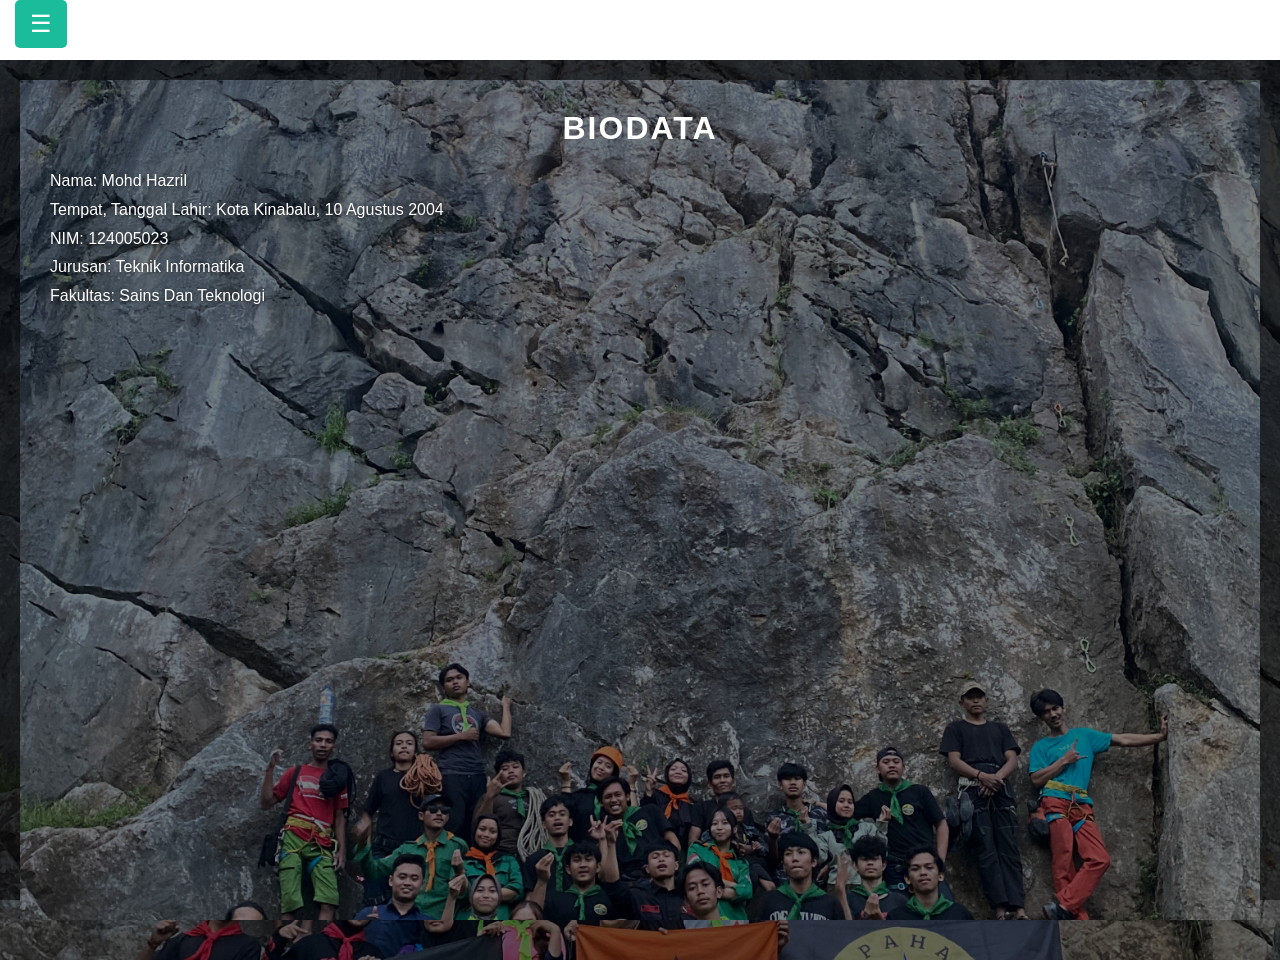
==== web_biodata/index.html @ 32e0f4a4 "first commit" ====
<!DOCTYPE html>
<html lang="id">
<head>
    <meta charset="UTF-8">
    <meta name="viewport" content="width=device-width, initial-scale=1.0">
    <title>Website Saya</title>
    <link rel="stylesheet" href="index.css">
</head>

<body>

<!-- TOGGLE -->
<input type="checkbox" id="menu-toggle">
<label for="menu-toggle" class="toggle-btn">☰</label>

<!-- HEADER MENU -->
<header class="header-menu">
    <a href="#home">Home</a>
    <a href="#hobby">Hobby</a>
    <a href="#pendidikan">Pendidikan</a>
    <a href="#kontak">Kontak</a>
</header>

<!-- CONTENT -->
<div class="content">

    <div id="home" class="page active">
        <h1>Biodata</h1>
        <p>Nama: Mohd Hazril</p>
        <p>Tempat, Tanggal Lahir: Kota Kinabalu, 10 Agustus 2004</p>
        <p>NIM: 124005023</p>
        <p>Jurusan: Teknik Informatika</p>
        <p>Fakultas: Sains Dan Teknologi</p>
    </div>

    <div id="hobby" class="page">
        <h1>Hobby</h1>
        <ul>
            <li>Lari</li>
            <li>Mendaki</li>
            <li>Ngoding</li>
        </ul>
    </div>

    <div id="pendidikan" class="page">
        <h1>Pendidikan</h1>
        <table class="tabelku">
            <tr>
                <th>No</th>
                <th>Sekolah</th>
                <th>Tahun</th>
            </tr>
            <tr>
                <td>1</td>
                <td>SD SIKK</td>
                <td>2012-2018</td>
            </tr>
            <tr>
                <td>2</td>
                <td>SMP SIKK</td>
                <td>2018-2021</td>
            </tr>
            <tr>
                <td>3</td>
                <td>SMK Brawijaya Ponorogo</td>
                <td>2021-2024</td>
            </tr>
        </table>
    </div>

    <div id="kontak" class="page">
        <h1>Kontak</h1>
        <p>Email: <a href="mailto:mohdhazril6168@gmail.com">mohdhazril6168@gmail.com</a></p>
        <p>Instagram: <a href="https://instagram.com/lrzhhh_69" target="_blank">@lrzhhh_69</a></p>
        <p>WhatsApp: <a href="https://wa.me/6285641848054" target="_blank">Chat Saya</a></p>
    </div>

</div>

<script>
    // Background images for each page
    const backgrounds = {
        home: 'foto1.jpeg',
        hobby: 'foto2.jpeg',
        pendidikan: 'foto3.jpeg',
        kontak: 'foto4.jpeg'
    };

    // Function to show page
    function showPage(pageId) {
        // Hide all pages
        let pages = document.querySelectorAll('.page');
        pages.forEach(page => page.classList.remove('active'));

        // Show selected page
        document.getElementById(pageId).classList.add('active');

        // Change background
        const content = document.querySelector('.content');
        content.style.backgroundImage = `linear-gradient(rgba(0,0,0,0.5), rgba(0,0,0,0.5)), url('${backgrounds[pageId]}')`;

        // Close mobile menu after click
        if (window.innerWidth <= 768) {
            document.getElementById('menu-toggle').checked = true;
        }
    }

    // Handle menu clicks
    document.querySelectorAll('.header-menu a').forEach(link => {
        link.addEventListener('click', function(e) {
            e.preventDefault();
            let target = this.getAttribute('href').substring(1); // Remove #
            showPage(target);
            // Close menu after click
            document.getElementById('menu-toggle').checked = false;
        });
    });

    // Show home page on load
    showPage('home');
</script>

</body>
</html>
---- web_biodata/index.css ----
* {
    margin: 0;
    padding: 0;
    box-sizing: border-box;
}

body {
    margin: 0;
    font-family: Arial, sans-serif;
}

/* HIDE CHECKBOX */
#menu-toggle {
    display: none;
}

/* TOGGLE BUTTON */
.toggle-btn {
    position: fixed;
    top: 0px;
    left: 15px;
    font-size: 24px;
    background: #1abc9c;
    color: white;
    padding: 10px 15px;
    cursor: pointer;
    z-index: 1001;
    border-radius: 5px;
    border: none;
    transition: 0.3s;
}

.toggle-btn:hover {
    background: #16a085;
    transform: scale(1.1);
}

/* HEADER MENU */
.header-menu {
    position: fixed;
    top: 0;
    left: -100%;
    width: 100%;
    background: #2c3e50;
    padding: 10px;
    display: flex;
    justify-content: center;
    flex-wrap: wrap;
    z-index: 1000;
    transition: left 0.4s ease;
}

#menu-toggle:checked ~ .header-menu {
    left: 0;
}

.header-menu a {
    color: white;
    padding: 10px 20px;
    text-decoration: none;
    margin: 0 10px;
    background: #34495e;
    border-radius: 5px;
    transition: 0.3s;
}

.header-menu a:hover {
    background: #1abc9c;
    transform: scale(1.05);
}

/* CONTENT */
.content {
    margin-left: 0;
    margin-top: 60px;
    padding: 20px;
    transition: 0.4s;
    min-height: 100vh;
    position: relative;
    background-size: cover;
    background-position: center;
    background-repeat: no-repeat;
    background-attachment: fixed;
}

/* OVERLAY FOR CONTENT */
.content::before {
    content: "";
    position: absolute;
    top: 0;
    left: 0;
    right: 0;
    bottom: 0;
    background: rgba(0,0,0,0.6);
    z-index: 0;
}

/* CONTENT FULL WIDTH */
#menu-toggle:checked ~ .content {
    margin-left: 0;
}

/* CONTENT FULL WIDTH */
#menu-toggle:checked ~ .content {
    margin-left: 0;
}

.content * {
    position: relative;
    z-index: 1;
}

/* PAGE */
.page {
    width: 100%;
    min-height: calc(100vh - 60px);
    padding: 30px;
    color: white;
    display: none;
}

.page.active {
    display: block;
}

.page h1 {
    text-align: center;
    letter-spacing: 2px;
    text-transform: uppercase;
    margin-bottom: 20px;
    font-size: 32px;
}

.page p, .page ul {
    font-size: 16px;
    line-height: 1.8;
}

.page ul {
    margin-left: 30px;
}

.page li {
    margin: 10px 0;
}

/* TABLE */
.tabelku {
    width: 80%;
    margin: 20px auto;
    border-collapse: collapse;
    background: rgba(255,255,255,0.1);
    backdrop-filter: blur(5px);
    border-radius: 10px;
    overflow: hidden;
}

.tabelku th, .tabelku td {
    border: 1px solid white;
    padding: 12px;
    text-align: center;
}

.tabelku th {
    background: rgba(0,0,0,0.7);
    font-weight: bold;
}

.tabelku tr {
    transition: all 0.3s ease;
}

.tabelku tr:hover {
    transform: scale(1.02);
    background: rgba(255,255,255,0.2);
}

/* RESPONSIVE */
@media (max-width: 768px) {
    .header-menu {
        justify-content: flex-start;
        padding: 5px;
    }

    .header-menu a {
        padding: 8px 15px;
        margin: 5px;
        font-size: 14px;
    }

    .content {
        margin-top: 80px;
        padding: 15px;
    }
}
}

.page h1 {
    text-align: center;
    letter-spacing: 2px;
    text-transform: uppercase;
    margin-bottom: 20px;
    text-shadow: 2px 2px 8px rgba(0,0,0,0.5);
    font-size: 32px;
}

.page p, .page ul {
    font-size: 16px;
    line-height: 1.8;
    text-shadow: 1px 1px 4px rgba(0,0,0,0.5);
}

.page ul {
    margin-left: 30px;
}

.page li {
    margin: 10px 0;
}

/* Background tiap menu */
#home {
    background: linear-gradient(rgba(0,0,0,0.5), rgba(0,0,0,0.5)), 
                url('foto1.jpeg') center/cover no-repeat;
}

#hobby {
    background: linear-gradient(rgba(0,0,0,0.5), rgba(0,0,0,0.5)), 
                url('foto2.jpeg') center/cover no-repeat;
}

#pendidikan {
    background: linear-gradient(rgba(0,0,0,0.5), rgba(0,0,0,0.5)), 
                url('foto3.jpeg') center/cover no-repeat;
}

#kontak {
    background: linear-gradient(rgba(0,0,0,0.5), rgba(0,0,0,0.5)), 
                url('foto4.jpeg') center/cover no-repeat;
}
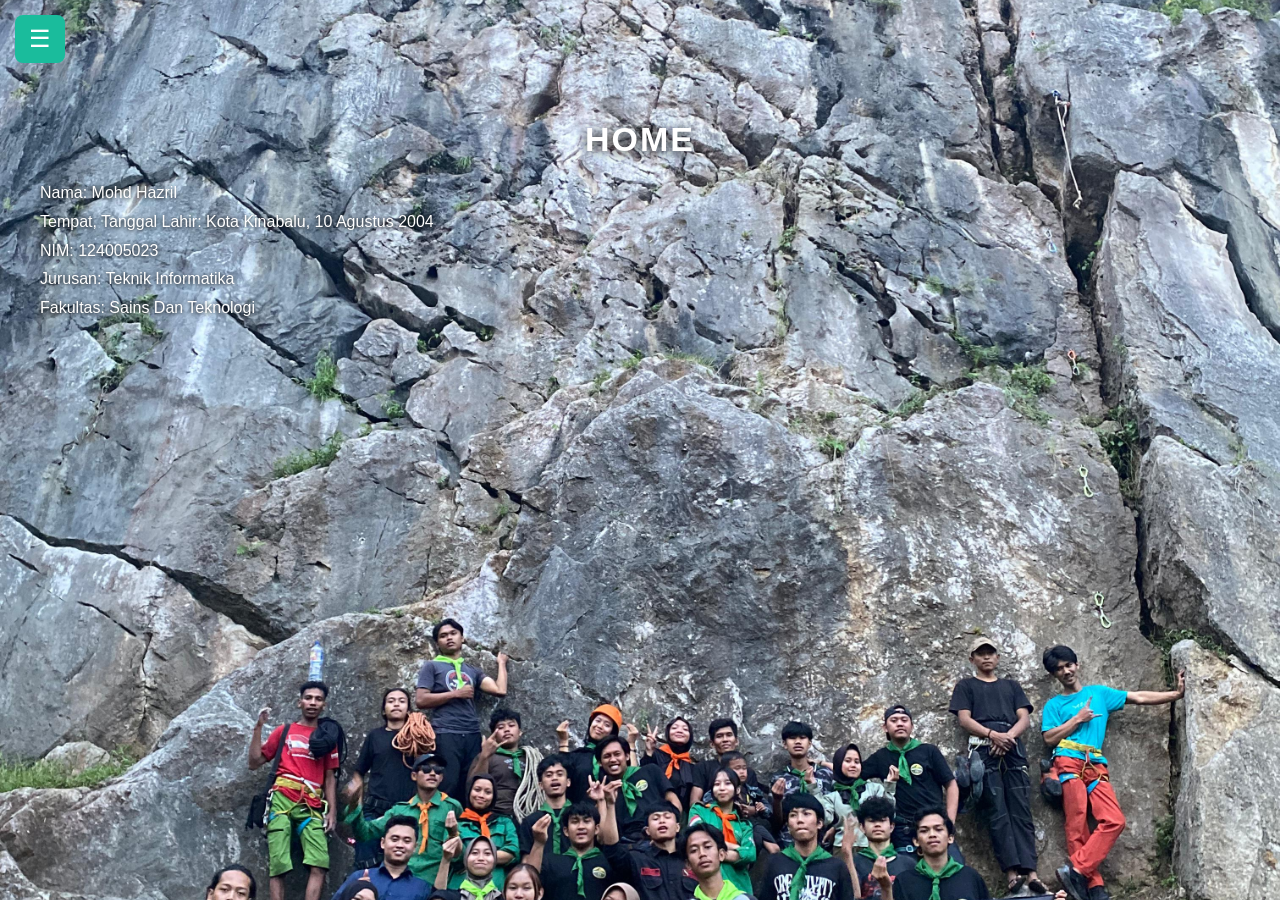
==== commit edb1cd1a: "updete websit profil" ====
--- a/web_biodata/index.html
+++ b/web_biodata/index.html
@@ -1,124 +1,77 @@
-<!DOCTYPE html>
+﻿<!DOCTYPE html>
 <html lang="id">
 <head>
     <meta charset="UTF-8">
     <meta name="viewport" content="width=device-width, initial-scale=1.0">
-    <title>Website Saya</title>
+    <title>Website Profil</title>
     <link rel="stylesheet" href="index.css">
 </head>
+<body>
+    <input type="radio" id="home-page" name="page" checked>
+    <input type="radio" id="about-page" name="page">
+    <input type="radio" id="kontak-page" name="page">
 
-<body>
+    <input type="checkbox" id="menu-toggle">
+    <label for="menu-toggle" class="toggle-btn">☰</label>
 
-<!-- TOGGLE -->
-<input type="checkbox" id="menu-toggle">
-<label for="menu-toggle" class="toggle-btn">☰</label>
+    <header class="header-menu">
+        <label for="home-page">Home</label>
+        <label for="about-page">About</label>
+        <label for="kontak-page">Kontak</label>
+    </header>
 
-<!-- HEADER MENU -->
-<header class="header-menu">
-    <a href="#home">Home</a>
-    <a href="#hobby">Hobby</a>
-    <a href="#pendidikan">Pendidikan</a>
-    <a href="#kontak">Kontak</a>
-</header>
+    <div class="content">
+        <section id="home" class="page">
+            <h1>Home</h1>
+            <p>Nama: Mohd Hazril</p>
+            <p>Tempat, Tanggal Lahir: Kota Kinabalu, 10 Agustus 2004</p>
+            <p>NIM: 124005023</p>
+            <p>Jurusan: Teknik Informatika</p>
+            <p>Fakultas: Sains Dan Teknologi</p>
+        </section>
 
-<!-- CONTENT -->
-<div class="content">
+        <section id="about" class="page">
+            <h1>About</h1>
+            <p class="intro">
+                Saya adalah seorang mahasiswa Teknik Informatika yang antusias belajar teknologi dan pengembangan web.
+            </p>
+            <h2>Hobby</h2>
+            <ul>
+                <li>Lari</li>
+                <li>Mendaki</li>
+                <li>Ngoding</li>
+            </ul>
+            <h2>Pendidikan</h2>
+            <table class="tabelku">
+                <tr>
+                    <th>No</th>
+                    <th>Sekolah</th>
+                    <th>Tahun</th>
+                </tr>
+                <tr>
+                    <td>1</td>
+                    <td>SD SIKK</td>
+                    <td>2012-2018</td>
+                </tr>
+                <tr>
+                    <td>2</td>
+                    <td>SMP SIKK</td>
+                    <td>2018-2021</td>
+                </tr>
+                <tr>
+                    <td>3</td>
+                    <td>SMK Brawijaya Ponorogo</td>
+                    <td>2021-2024</td>
+                </tr>
+            </table>
+        </section>
 
-    <div id="home" class="page active">
-        <h1>Biodata</h1>
-        <p>Nama: Mohd Hazril</p>
-        <p>Tempat, Tanggal Lahir: Kota Kinabalu, 10 Agustus 2004</p>
-        <p>NIM: 124005023</p>
-        <p>Jurusan: Teknik Informatika</p>
-        <p>Fakultas: Sains Dan Teknologi</p>
+        <section id="kontak" class="page">
+            <h1>Kontak</h1>
+            <p>Email: <a href="mailto:mohdhazril6168@gmail.com">mohdhazril6168@gmail.com</a></p>
+            <p>Instagram: <a href="https://instagram.com/lrzhhh_69" target="_blank">@lrzhhh_69</a></p>
+            <p>WhatsApp: <a href="https://wa.me/6285641848054" target="_blank">Chat Saya</a></p>
+        </section>
     </div>
-
-    <div id="hobby" class="page">
-        <h1>Hobby</h1>
-        <ul>
-            <li>Lari</li>
-            <li>Mendaki</li>
-            <li>Ngoding</li>
-        </ul>
-    </div>
-
-    <div id="pendidikan" class="page">
-        <h1>Pendidikan</h1>
-        <table class="tabelku">
-            <tr>
-                <th>No</th>
-                <th>Sekolah</th>
-                <th>Tahun</th>
-            </tr>
-            <tr>
-                <td>1</td>
-                <td>SD SIKK</td>
-                <td>2012-2018</td>
-            </tr>
-            <tr>
-                <td>2</td>
-                <td>SMP SIKK</td>
-                <td>2018-2021</td>
-            </tr>
-            <tr>
-                <td>3</td>
-                <td>SMK Brawijaya Ponorogo</td>
-                <td>2021-2024</td>
-            </tr>
-        </table>
-    </div>
-
-    <div id="kontak" class="page">
-        <h1>Kontak</h1>
-        <p>Email: <a href="mailto:mohdhazril6168@gmail.com">mohdhazril6168@gmail.com</a></p>
-        <p>Instagram: <a href="https://instagram.com/lrzhhh_69" target="_blank">@lrzhhh_69</a></p>
-        <p>WhatsApp: <a href="https://wa.me/6285641848054" target="_blank">Chat Saya</a></p>
-    </div>
-
-</div>
-
-<script>
-    // Background images for each page
-    const backgrounds = {
-        home: 'foto1.jpeg',
-        hobby: 'foto2.jpeg',
-        pendidikan: 'foto3.jpeg',
-        kontak: 'foto4.jpeg'
-    };
-
-    // Function to show page
-    function showPage(pageId) {
-        // Hide all pages
-        let pages = document.querySelectorAll('.page');
-        pages.forEach(page => page.classList.remove('active'));
-
-        // Show selected page
-        document.getElementById(pageId).classList.add('active');
-
-        // Change background
-        const content = document.querySelector('.content');
-        content.style.backgroundImage = `linear-gradient(rgba(0,0,0,0.5), rgba(0,0,0,0.5)), url('${backgrounds[pageId]}')`;
-
-        // Close mobile menu after click
-        if (window.innerWidth <= 768) {
-            document.getElementById('menu-toggle').checked = true;
-        }
-    }
-
-    // Handle menu clicks
-    document.querySelectorAll('.header-menu a').forEach(link => {
-        link.addEventListener('click', function(e) {
-            e.preventDefault();
-            let target = this.getAttribute('href').substring(1); // Remove #
-            showPage(target);
-            // Close menu after click
-            document.getElementById('menu-toggle').checked = false;
-        });
-    });
-
-    // Show home page on load
-    showPage('home');
-</script>
-
 </body>
-</html>+</html>
--- a/web_biodata/index.css
+++ b/web_biodata/index.css
@@ -1,51 +1,57 @@
-* {
+﻿* {
     margin: 0;
     padding: 0;
     box-sizing: border-box;
 }
 
+html,
 body {
-    margin: 0;
+    height: 100%;
+}
+
+body {
     font-family: Arial, sans-serif;
-}
-
-/* HIDE CHECKBOX */
+    background: #1e1e1e;
+    color: #fff;
+}
+
+#home-page,
+#about-page,
+#kontak-page,
 #menu-toggle {
     display: none;
 }
 
-/* TOGGLE BUTTON */
 .toggle-btn {
     position: fixed;
-    top: 0px;
+    top: 15px;
     left: 15px;
+    padding: 10px 14px;
     font-size: 24px;
     background: #1abc9c;
-    color: white;
-    padding: 10px 15px;
+    color: #fff;
+    border-radius: 8px;
     cursor: pointer;
     z-index: 1001;
-    border-radius: 5px;
-    border: none;
-    transition: 0.3s;
+    transition: background 0.3s ease, transform 0.3s ease;
 }
 
 .toggle-btn:hover {
     background: #16a085;
-    transform: scale(1.1);
-}
-
-/* HEADER MENU */
+    transform: translateY(-2px);
+}
+
 .header-menu {
     position: fixed;
     top: 0;
     left: -100%;
     width: 100%;
-    background: #2c3e50;
-    padding: 10px;
+    background: #698db1;
+    padding: 14px 16px;
     display: flex;
     justify-content: center;
     flex-wrap: wrap;
+    gap: 10px;
     z-index: 1000;
     transition: left 0.4s ease;
 }
@@ -54,86 +60,108 @@
     left: 0;
 }
 
-.header-menu a {
-    color: white;
-    padding: 10px 20px;
-    text-decoration: none;
-    margin: 0 10px;
-    background: #34495e;
-    border-radius: 5px;
-    transition: 0.3s;
-}
-
-.header-menu a:hover {
+.header-menu label {
+    color: #fff;
+    padding: 10px 18px;
+    border-radius: 8px;
+    background: #2a4661;
+    cursor: pointer;
+    font-weight: 700;
+    transition: background 0.3s ease, transform 0.3s ease;
+}
+
+.header-menu label:hover {
     background: #1abc9c;
-    transform: scale(1.05);
-}
-
-/* CONTENT */
+    transform: translateY(-2px);
+}
+
+#home-page:checked ~ .header-menu label[for="home-page"],
+#about-page:checked ~ .header-menu label[for="about-page"],
+#kontak-page:checked ~ .header-menu label[for="kontak-page"] {
+    background: #16a085;
+}
+
 .content {
-    margin-left: 0;
-    margin-top: 60px;
-    padding: 20px;
-    transition: 0.4s;
+    position: relative;
     min-height: 100vh;
-    position: relative;
+}
+
+.page {
+    position: absolute;
+    inset: 0;
+    width: 100%;
+    min-height: 100vh;
+    padding: 120px 40px 40px;
+    overflow: auto;
+    opacity: 0;
+    visibility: hidden;
+    transition: opacity 0.5s ease, visibility 0.5s ease;
     background-size: cover;
     background-position: center;
     background-repeat: no-repeat;
-    background-attachment: fixed;
-}
-
-/* OVERLAY FOR CONTENT */
-.content::before {
-    content: "";
-    position: absolute;
-    top: 0;
-    left: 0;
-    right: 0;
-    bottom: 0;
-    background: rgba(0,0,0,0.6);
-    z-index: 0;
-}
-
-/* CONTENT FULL WIDTH */
-#menu-toggle:checked ~ .content {
-    margin-left: 0;
-}
-
-/* CONTENT FULL WIDTH */
-#menu-toggle:checked ~ .content {
-    margin-left: 0;
-}
-
-.content * {
-    position: relative;
-    z-index: 1;
-}
-
-/* PAGE */
-.page {
-    width: 100%;
-    min-height: calc(100vh - 60px);
-    padding: 30px;
-    color: white;
+    animation: backgroundFade 0.8s ease forwards;
+}
+
+.page::before {
     display: none;
 }
 
-.page.active {
-    display: block;
+#home-page:checked ~ .content #home,
+#about-page:checked ~ .content #about,
+#kontak-page:checked ~ .content #kontak {
+    opacity: 1;
+    visibility: visible;
+}
+
+@keyframes backgroundFade {
+    from {
+        opacity: 0;
+        background-position: center 20px;
+    }
+    to {
+        opacity: 1;
+        background-position: center;
+    }
 }
 
 .page h1 {
+    margin-bottom: 20px;
     text-align: center;
+    text-transform: uppercase;
     letter-spacing: 2px;
-    text-transform: uppercase;
-    margin-bottom: 20px;
-    font-size: 32px;
-}
-
-.page p, .page ul {
+    font-size: 34px;
+    text-shadow: 0 2px 12px #000;
+}
+
+.page h2 {
+    margin-top: 28px;
+    font-size: 24px;
+}
+
+.page p,
+.page ul {
     font-size: 16px;
     line-height: 1.8;
+    text-shadow: 0 1px 4px #000;
+}
+
+.intro {
+    max-width: 680px;
+    margin-bottom: 24px;
+}
+
+.about-card li {
+    margin: 12px 0;
+    font-size: 16px;
+    position: relative;
+}
+
+.about-card li::before {
+    content: "▹";
+    color: #1abc9c;
+    font-weight: bold;
+    position: absolute;
+    left: -20px;
 }
 
 .page ul {
@@ -142,99 +170,88 @@
 
 .page li {
     margin: 10px 0;
-}
-
-/* TABLE */
+    transition: transform 0.3s ease, color 0.3s ease;
+}
+
+.page li:hover {
+    color: #1abc9c;
+    transform: translateX(6px);
+}
+
 .tabelku {
-    width: 80%;
-    margin: 20px auto;
+    width: 100%;
+    max-width: 760px;
+    margin: 22px auto;
     border-collapse: collapse;
-    background: rgba(255,255,255,0.1);
-    backdrop-filter: blur(5px);
-    border-radius: 10px;
-    overflow: hidden;
-}
-
-.tabelku th, .tabelku td {
-    border: 1px solid white;
-    padding: 12px;
+}
+
+.tabelku th,
+.tabelku td {
+    padding: 14px 18px;
     text-align: center;
+    border-bottom: 1px solid #555;
 }
 
 .tabelku th {
-    background: rgba(0,0,0,0.7);
-    font-weight: bold;
+    background: #1abc9c;
+    color: #fff;
+    font-weight: 700;
+}
+
+.tabelku tr:last-child td {
+    border-bottom: none;
 }
 
 .tabelku tr {
-    transition: all 0.3s ease;
+    transition: transform 0.3s ease, background 0.3s ease;
 }
 
 .tabelku tr:hover {
-    transform: scale(1.02);
-    background: rgba(255,255,255,0.2);
-}
-
-/* RESPONSIVE */
+    transform: translateY(-2px);
+    background: #2c2c2c;
+}
+
+#home {
+    background: url('foto1.jpeg') center/cover no-repeat;
+}
+
+#about {
+    background: url('foto2.jpeg') center/cover no-repeat;
+}
+
+#kontak {
+    background: url('foto4.jpeg') center/cover no-repeat;
+}
+
 @media (max-width: 768px) {
     .header-menu {
         justify-content: flex-start;
-        padding: 5px;
-    }
-
-    .header-menu a {
-        padding: 8px 15px;
-        margin: 5px;
-        font-size: 14px;
-    }
-
-    .content {
-        margin-top: 80px;
-        padding: 15px;
-    }
-}
-}
-
-.page h1 {
-    text-align: center;
-    letter-spacing: 2px;
-    text-transform: uppercase;
-    margin-bottom: 20px;
-    text-shadow: 2px 2px 8px rgba(0,0,0,0.5);
-    font-size: 32px;
-}
-
-.page p, .page ul {
-    font-size: 16px;
-    line-height: 1.8;
-    text-shadow: 1px 1px 4px rgba(0,0,0,0.5);
-}
-
-.page ul {
-    margin-left: 30px;
-}
-
-.page li {
-    margin: 10px 0;
-}
-
-/* Background tiap menu */
-#home {
-    background: linear-gradient(rgba(0,0,0,0.5), rgba(0,0,0,0.5)), 
-                url('foto1.jpeg') center/cover no-repeat;
-}
-
-#hobby {
-    background: linear-gradient(rgba(0,0,0,0.5), rgba(0,0,0,0.5)), 
-                url('foto2.jpeg') center/cover no-repeat;
-}
-
-#pendidikan {
-    background: linear-gradient(rgba(0,0,0,0.5), rgba(0,0,0,0.5)), 
-                url('foto3.jpeg') center/cover no-repeat;
-}
-
-#kontak {
-    background: linear-gradient(rgba(0,0,0,0.5), rgba(0,0,0,0.5)), 
-                url('foto4.jpeg') center/cover no-repeat;
-}
+        padding: 10px;
+    }
+
+    .header-menu label {
+        flex: 1 1 100%;
+        margin: 5px 0;
+        text-align: center;
+    }
+
+    .page {
+        padding: 140px 20px 20px;
+    }
+
+    .tabelku {
+        width: 100%;
+    }
+
+    .about-container {
+        gap: 20px;
+    }
+
+    .about-card {
+        padding: 20px;
+    }
+
+    .about-card h2 {
+        font-size: 24px;
+    }
+}
